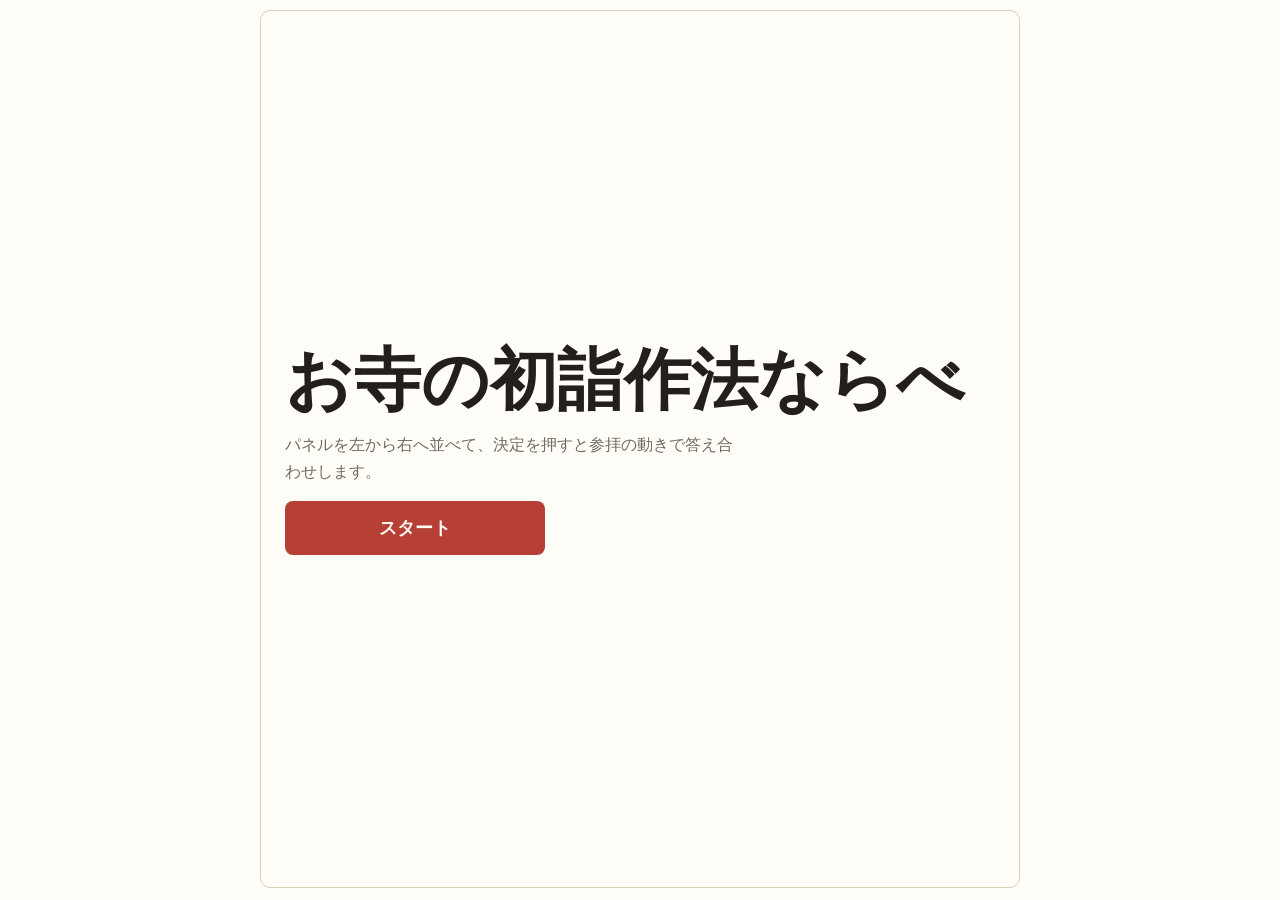
==== index.html @ 1ef3daf2 "Refine panel selection UI" ====
<!doctype html>
<html lang="ja">
  <head>
    <meta charset="utf-8">
    <meta name="viewport" content="width=device-width, initial-scale=1">
    <title>お寺の初詣作法ならべ</title>
    <link rel="stylesheet" href="styles.css">
  </head>
  <body>
    <main class="app" aria-live="polite">
      <section class="title-menu" id="titleMenu">
        <h1>お寺の初詣作法ならべ</h1>
        <p>パネルを左から右へ並べて、決定を押すと参拝の動きで答え合わせします。</p>
        <button class="start-button" id="startButton" type="button">スタート</button>
      </section>

      <section class="game-screen" id="gameScreen" hidden>
      <header class="topbar">
        <div>
          <h1>お寺の初詣</h1>
        </div>
        <button class="icon-button" id="resetButton" type="button" aria-label="リセット">
          <span aria-hidden="true">↺</span>
        </button>
      </header>

      <section class="temple-scene" aria-label="お寺の参拝シーン">
        <div class="temple-sign">お寺の本堂</div>
        <div class="person" id="person" aria-label="横を向いた人" role="img">
          <span class="head"></span>
          <span class="body"></span>
          <span class="arm"></span>
          <span class="leg leg-back"></span>
          <span class="leg leg-front"></span>
        </div>
        <div class="coin" id="coin" aria-hidden="true"></div>
        <div class="temple-gate" aria-hidden="true">
          <span></span>
        </div>
        <div class="offering-box" aria-label="お寺のお賽銭箱" role="img">
          <span class="roof"></span>
          <span class="slats"></span>
          <span class="label">奉納</span>
        </div>
      </section>

      <section class="slots" id="slots" aria-label="作法を入れる枠"></section>

      <section class="tray" aria-label="作法パネル">
        <div class="tray-title">パネル</div>
        <div class="panel-grid" id="panelGrid"></div>
      </section>

      <button class="decide-button" id="decideButton" type="button" disabled>決定</button>

      <section class="result" id="result" hidden>
        <h2 id="resultTitle">答え合わせ</h2>
        <p id="resultText"></p>
        <p class="answer-line">正解: お賽銭 → 鈴を鳴らす → 合掌 → 礼</p>
        <button id="playAgainButton" type="button">もう一度</button>
      </section>
      </section>
    </main>

    <script src="app.js"></script>
  </body>
</html>
---- styles.css ----
:root {
  color-scheme: light;
  --paper: #f7f4ec;
  --ink: #241f1b;
  --muted: #756a5d;
  --line: #d8cdbb;
  --red: #b64036;
  --wood: #9d6536;
  --wood-dark: #684225;
  --green: #2f6f58;
  --gold: #d39a2a;
  --white: #fffdf8;
}

* {
  box-sizing: border-box;
}

body {
  margin: 0;
  min-height: 100svh;
  font-family: system-ui, -apple-system, BlinkMacSystemFont, "Segoe UI", sans-serif;
  background: var(--white);
  color: var(--ink);
  touch-action: manipulation;
}

button {
  font: inherit;
}

.app {
  width: min(100%, 780px);
  height: 100svh;
  margin: 0 auto;
  padding: 10px 10px 12px;
  overflow: hidden;
}

.game-screen {
  display: grid;
  grid-template-rows: auto 118px auto auto auto auto;
  gap: 8px;
  height: 100%;
}

.game-screen[hidden],
.title-menu[hidden] {
  display: none;
}

.title-menu {
  min-height: calc(100svh - 22px);
  display: grid;
  align-content: center;
  gap: 16px;
  padding: 24px;
  border: 1px solid var(--line);
  border-radius: 10px;
  background: var(--white);
}

.title-menu h1 {
  max-width: 12em;
  font-size: clamp(2rem, 12vw, 4.2rem);
}

.title-menu p:not(.eyebrow) {
  max-width: 28rem;
  margin: 0;
  color: var(--muted);
  line-height: 1.65;
}

.start-button,
.decide-button {
  min-height: 44px;
  border: 0;
  border-radius: 8px;
  background: var(--red);
  color: var(--white);
  font-weight: 900;
}

.start-button {
  width: min(100%, 260px);
  min-height: 54px;
  font-size: 1.1rem;
}

.decide-button:disabled {
  background: #c8bdad;
  color: rgba(36, 31, 27, 0.62);
}

.topbar {
  display: flex;
  align-items: center;
  justify-content: space-between;
  gap: 12px;
}

h1,
h2,
p {
  overflow-wrap: anywhere;
}

h1 {
  margin: 2px 0 0;
  font-size: clamp(1.45rem, 7vw, 2.45rem);
  line-height: 1.06;
  letter-spacing: 0;
}

.icon-button {
  width: 40px;
  height: 40px;
  border: 1px solid var(--line);
  border-radius: 8px;
  background: var(--white);
  color: var(--ink);
  font-size: 1.3rem;
  font-weight: 800;
}

.temple-scene {
  height: 118px;
  position: relative;
  overflow: hidden;
  border: 1px solid var(--line);
  border-radius: 8px;
  background:
    linear-gradient(180deg, #dfeff1 0 52%, #e8dcc8 52% 100%);
}

.temple-scene::before {
  content: "";
  position: absolute;
  left: 12px;
  right: 12px;
  bottom: 24px;
  height: 10px;
  border-radius: 999px;
  background: rgba(104, 66, 37, 0.22);
}

.temple-sign {
  position: absolute;
  left: 50%;
  top: 8px;
  transform: translateX(-50%);
  padding: 3px 10px;
  border: 2px solid var(--wood-dark);
  border-radius: 999px;
  background: #fff6da;
  color: var(--wood-dark);
  font-size: 0.78rem;
  font-weight: 900;
  z-index: 2;
}

.temple-gate {
  position: absolute;
  left: 50%;
  bottom: 42px;
  width: 148px;
  height: 50px;
  transform: translateX(-50%);
  border-top: 10px solid var(--wood-dark);
}

.temple-gate::before,
.temple-gate::after {
  content: "";
  position: absolute;
  top: 0;
  width: 12px;
  height: 50px;
  background: var(--wood);
}

.temple-gate::before {
  left: 20px;
}

.temple-gate::after {
  right: 20px;
}

.temple-gate span {
  position: absolute;
  left: 44px;
  right: 44px;
  top: 10px;
  height: 24px;
  border-radius: 4px 4px 0 0;
  background: rgba(104, 66, 37, 0.26);
}

.person {
  position: absolute;
  left: 18px;
  bottom: 18px;
  width: 105px;
  height: 112px;
}

.person.act-coin {
  animation: leanForward 700ms ease;
}

.person.act-bell .arm {
  animation: ringBell 700ms ease;
}

.person.act-gassho .arm {
  width: 30px;
  left: 68px;
  transform-origin: left center;
  animation: gasshoHands 760ms ease;
}

.person.act-bow {
  animation: bowBody 760ms ease;
  transform-origin: 70px 90px;
}

.person.act-clap .arm {
  animation: clapHands 720ms ease;
}

@keyframes leanForward {
  50% {
    transform: translateX(12px) rotate(4deg);
  }
}

@keyframes ringBell {
  0%,
  100% {
    transform: rotate(4deg);
  }
  25% {
    transform: rotate(-24deg) translateX(10px);
  }
  60% {
    transform: rotate(18deg) translateX(8px);
  }
}

@keyframes gasshoHands {
  0%,
  100% {
    transform: rotate(4deg);
  }
  50% {
    transform: rotate(-58deg) translate(10px, -6px);
  }
}

@keyframes bowBody {
  50% {
    transform: rotate(18deg) translate(8px, 4px);
  }
}

@keyframes clapHands {
  0%,
  100% {
    transform: rotate(4deg);
  }
  35% {
    transform: rotate(-34deg) translate(7px, -4px);
  }
  65% {
    transform: rotate(12deg) translate(2px, 2px);
  }
}

.person span {
  position: absolute;
  display: block;
}

.head {
  width: 32px;
  height: 32px;
  left: 48px;
  top: 6px;
  border-radius: 50%;
  background: #f0c8a8;
  box-shadow: inset -8px 0 0 rgba(96, 52, 36, 0.2);
}

.head::after {
  content: "";
  position: absolute;
  right: 2px;
  top: 13px;
  width: 5px;
  height: 5px;
  border-radius: 50%;
  background: var(--ink);
}

.body {
  width: 38px;
  height: 54px;
  left: 38px;
  top: 40px;
  border-radius: 18px 18px 10px 10px;
  background: var(--green);
}

.arm {
  width: 46px;
  height: 11px;
  left: 62px;
  top: 58px;
  border-radius: 999px;
  background: #f0c8a8;
  transform: rotate(4deg);
}

.leg {
  width: 12px;
  height: 36px;
  top: 88px;
  border-radius: 999px;
  background: #2f3640;
}

.leg-back {
  left: 42px;
  transform: rotate(9deg);
}

.leg-front {
  left: 64px;
  transform: rotate(-8deg);
}

.offering-box {
  position: absolute;
  right: 14px;
  bottom: 20px;
  width: 132px;
  height: 72px;
}

.roof {
  position: absolute;
  inset: 0 6px auto;
  height: 18px;
  border-radius: 6px 6px 0 0;
  background: var(--wood-dark);
}

.slats {
  position: absolute;
  left: 0;
  right: 0;
  bottom: 0;
  height: 56px;
  border: 4px solid var(--wood-dark);
  border-radius: 8px;
  background:
    repeating-linear-gradient(90deg, var(--wood) 0 16px, #bd7e46 16px 24px);
}

.label {
  position: absolute;
  left: 50%;
  bottom: 11px;
  transform: translateX(-50%);
  padding: 4px 10px;
  border: 2px solid var(--wood-dark);
  border-radius: 6px;
  background: #fff6da;
  font-weight: 900;
}

.coin {
  position: absolute;
  left: 112px;
  bottom: 72px;
  width: 16px;
  height: 16px;
  border-radius: 50%;
  opacity: 0;
  background: var(--gold);
  box-shadow: inset 0 0 0 3px #f8d56d;
}

.coin.animate {
  animation: toss 700ms ease-out;
}

@keyframes toss {
  0% {
    opacity: 1;
    transform: translate(0, 0);
  }
  70% {
    opacity: 1;
    transform: translate(170px, -34px);
  }
  100% {
    opacity: 0;
    transform: translate(206px, 8px);
  }
}

.slots {
  display: grid;
  grid-template-columns: repeat(4, minmax(0, 1fr));
  gap: 6px;
}

.slot,
.action-panel,
#playAgainButton {
  border-radius: 8px;
  font-weight: 800;
}

.slot {
  min-height: 58px;
  display: grid;
  grid-template-rows: 22px 1fr;
  align-items: center;
  gap: 2px;
  padding: 6px;
  border: 2px dashed #c9b89d;
  background: rgba(255, 253, 248, 0.74);
  color: var(--muted);
  text-align: center;
}

.slot-number {
  display: grid;
  place-items: center;
  width: 22px;
  height: 22px;
  margin: 0 auto;
  border-radius: 50%;
  background: #eee4d2;
  color: var(--wood-dark);
}

.slot-text {
  font-size: 0.78rem;
  line-height: 1.15;
}

.slot.filled {
  border-style: solid;
  border-color: rgba(47, 111, 88, 0.58);
  background: rgba(47, 111, 88, 0.12);
  color: var(--ink);
}

.slot.right {
  border-color: rgba(47, 111, 88, 0.82);
  background: rgba(47, 111, 88, 0.18);
}

.slot.wrong {
  border-color: rgba(182, 64, 54, 0.72);
  background: rgba(182, 64, 54, 0.12);
}

.slot.shake {
  animation: shake 360ms ease;
}

@keyframes shake {
  0%,
  100% {
    transform: translateX(0);
  }
  25% {
    transform: translateX(-6px);
  }
  75% {
    transform: translateX(6px);
  }
}

.tray {
  display: grid;
  gap: 5px;
}

.tray-title {
  color: var(--muted);
  font-size: 0.76rem;
  font-weight: 900;
}

.panel-grid {
  display: grid;
  grid-template-columns: repeat(5, minmax(0, 1fr));
  gap: 6px;
}

.action-panel {
  min-height: 62px;
  padding: 7px 5px;
  border: 1px solid var(--line);
  background: var(--white);
  color: var(--ink);
  text-align: center;
  box-shadow: 0 4px 0 rgba(104, 66, 37, 0.12);
  touch-action: manipulation;
  transition: box-shadow 120ms ease, background-color 120ms ease, border-color 120ms ease;
}

.action-panel span {
  display: block;
  font-size: 0.86rem;
  line-height: 1.15;
}

.action-panel small {
  display: block;
  margin-top: 4px;
  color: var(--muted);
  font-size: 0.62rem;
  font-weight: 700;
  line-height: 1.35;
}

.action-panel.selected {
  border-color: #2f6fca;
  background: #eef5ff;
  transform: translateY(-5px);
  box-shadow: 0 12px 18px rgba(47, 111, 202, 0.22), 0 0 0 3px rgba(47, 111, 202, 0.16);
}

.action-panel:disabled {
  opacity: 0.38;
  box-shadow: none;
}

.result {
  display: grid;
  gap: 5px;
  padding: 10px;
  border: 1px solid rgba(47, 111, 88, 0.38);
  border-radius: 8px;
  background: rgba(255, 253, 248, 0.92);
}

.result[hidden] {
  display: none;
}

.result h2,
.result p {
  margin: 0;
}

.result h2 {
  font-size: 1.08rem;
}

.result p {
  color: var(--muted);
  font-size: 0.82rem;
  line-height: 1.35;
}

#playAgainButton {
  min-height: 38px;
  border: 0;
  background: var(--ink);
  color: var(--white);
}

.slot:focus-visible,
.action-panel:focus-visible,
.icon-button:focus-visible,
#playAgainButton:focus-visible,
.start-button:focus-visible,
.decide-button:focus-visible {
  outline: 3px solid rgba(47, 111, 88, 0.34);
  outline-offset: 2px;
}

@media (max-width: 520px) {
  .app {
    padding: 9px 8px 10px;
  }

  .game-screen {
    gap: 7px;
  }

  .temple-scene {
    height: 112px;
  }

  .person {
    left: 2px;
    transform: scale(0.72);
    transform-origin: left bottom;
  }

  .offering-box {
    right: 5px;
    transform: scale(0.84);
    transform-origin: right bottom;
  }

  .slots {
    grid-template-columns: repeat(4, minmax(0, 1fr));
  }

  .panel-grid {
    grid-template-columns: repeat(5, minmax(0, 1fr));
  }

  .action-panel {
    min-height: 58px;
  }

  .action-panel small {
    display: none;
  }
}

@media (max-height: 640px) {
  .app {
    padding-top: 7px;
  }

  .game-screen {
    grid-template-rows: auto 92px auto auto auto auto;
    gap: 6px;
  }

  .temple-scene {
    height: 92px;
  }

  .temple-sign,
  .action-panel small,
  .tray-title {
    display: none;
  }

  .person {
    transform: scale(0.62);
    transform-origin: left bottom;
  }

  .offering-box {
    transform: scale(0.7);
    transform-origin: right bottom;
  }

  .slot {
    min-height: 44px;
  }

  .action-panel {
    min-height: 46px;
  }

  .decide-button {
    min-height: 38px;
  }
}
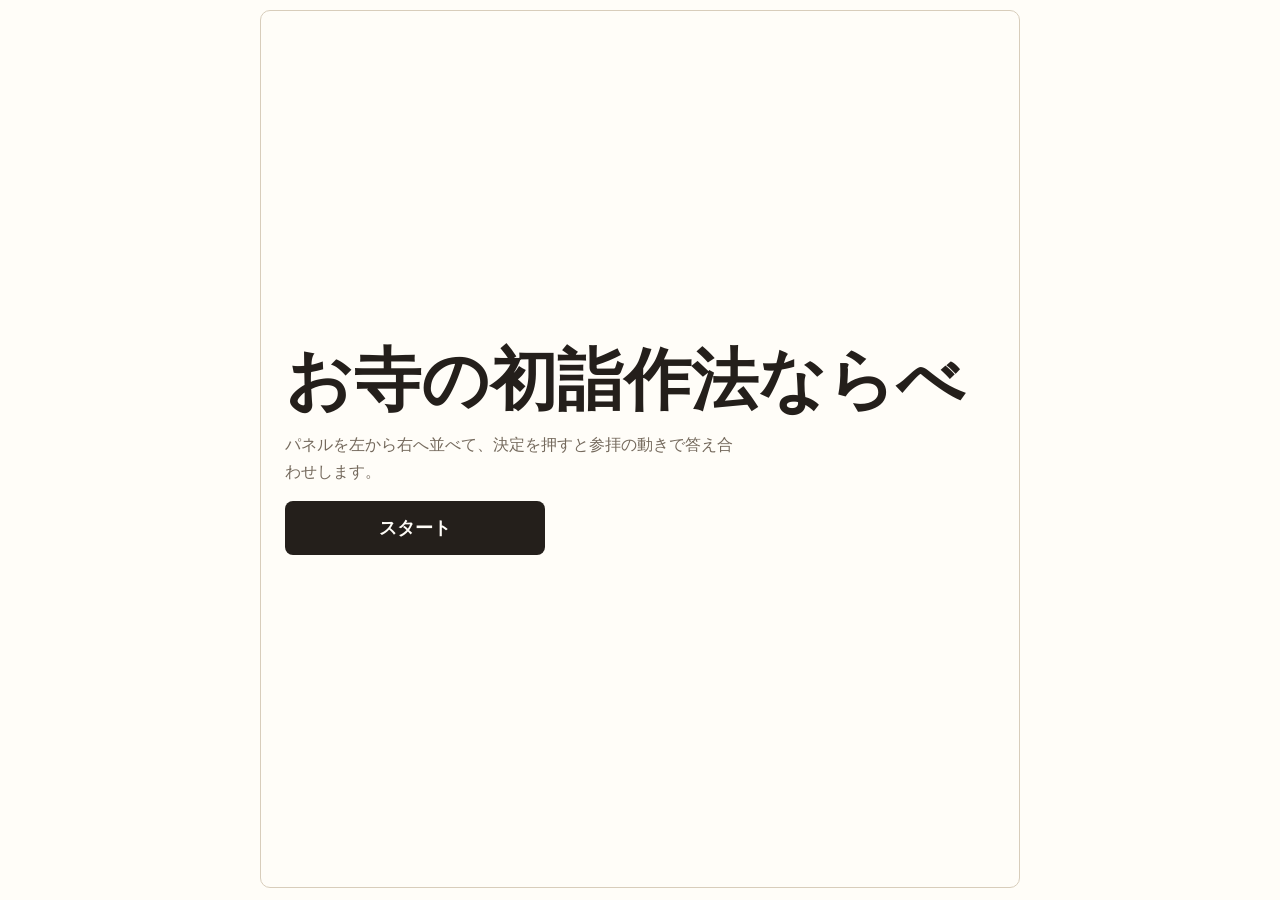
==== commit 495147f7: "Allow clearing placed panels" ====
--- a/index.html
+++ b/index.html
@@ -4,7 +4,10 @@
     <meta charset="utf-8">
     <meta name="viewport" content="width=device-width, initial-scale=1">
     <title>お寺の初詣作法ならべ</title>
-    <link rel="stylesheet" href="styles.css">
+    <meta http-equiv="Cache-Control" content="no-cache, no-store, must-revalidate">
+    <meta http-equiv="Pragma" content="no-cache">
+    <meta http-equiv="Expires" content="0">
+    <link rel="stylesheet" href="styles.css?v=20260523-02">
   </head>
   <body>
     <main class="app" aria-live="polite">
@@ -62,6 +65,6 @@
       </section>
     </main>
 
-    <script src="app.js"></script>
+    <script src="app.js?v=20260523-02"></script>
   </body>
 </html>
--- a/styles.css
+++ b/styles.css
@@ -77,7 +77,7 @@
   min-height: 44px;
   border: 0;
   border-radius: 8px;
-  background: var(--red);
+  background: var(--ink);
   color: var(--white);
   font-weight: 900;
 }
@@ -89,8 +89,16 @@
 }
 
 .decide-button:disabled {
-  background: #c8bdad;
+  background: #c8c8c8;
   color: rgba(36, 31, 27, 0.62);
+}
+
+.decide-button {
+  justify-self: center;
+  width: min(100%, 360px);
+  min-height: 40px;
+  padding: 0 24px;
+  font-size: 0.95rem;
 }
 
 .topbar {
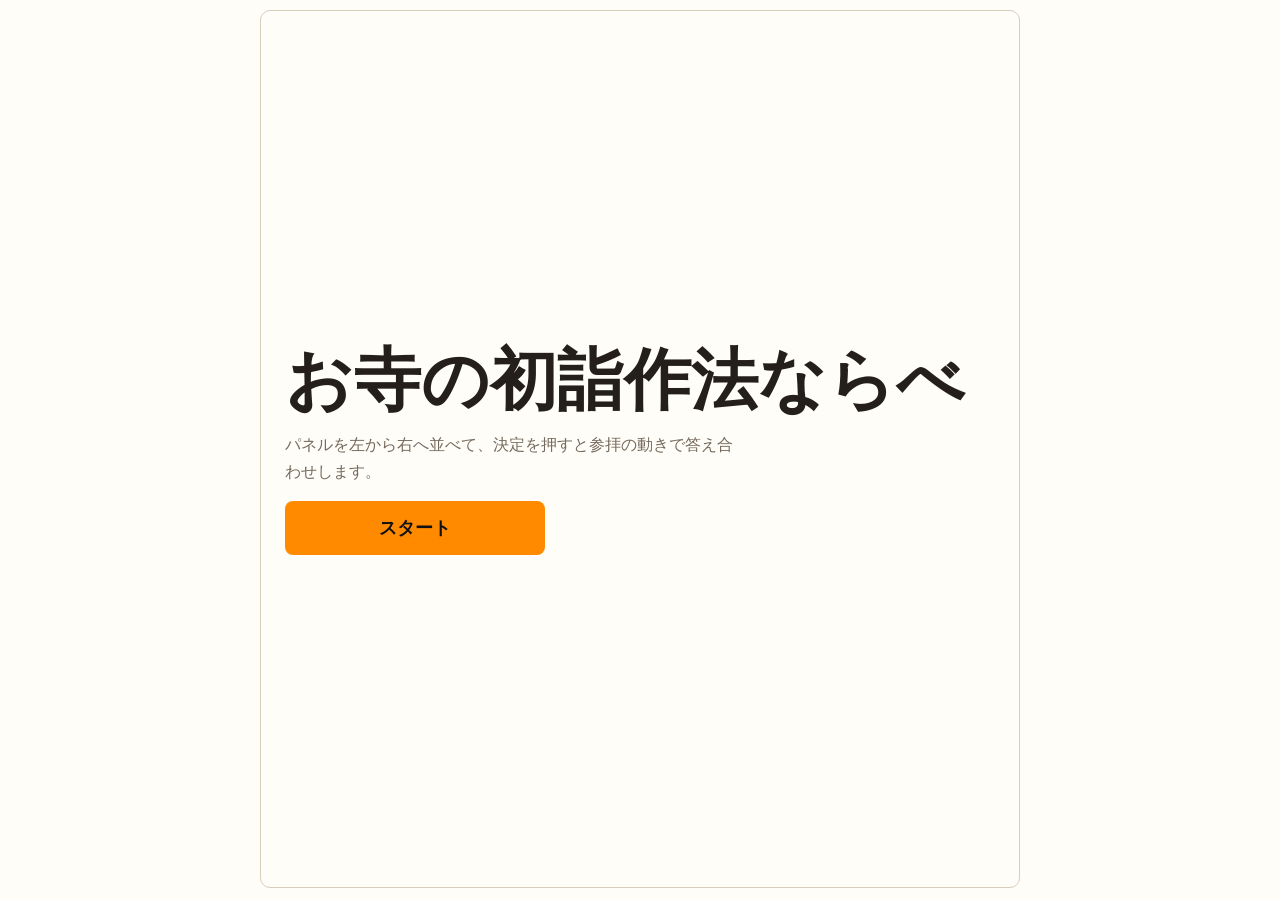
==== commit ca64f5cc: "Use bold solid game colors" ====
--- a/index.html
+++ b/index.html
@@ -7,7 +7,7 @@
     <meta http-equiv="Cache-Control" content="no-cache, no-store, must-revalidate">
     <meta http-equiv="Pragma" content="no-cache">
     <meta http-equiv="Expires" content="0">
-    <link rel="stylesheet" href="styles.css?v=20260523-02">
+    <link rel="stylesheet" href="styles.css?v=20260523-05">
   </head>
   <body>
     <main class="app" aria-live="polite">
@@ -50,7 +50,6 @@
       <section class="slots" id="slots" aria-label="作法を入れる枠"></section>
 
       <section class="tray" aria-label="作法パネル">
-        <div class="tray-title">パネル</div>
         <div class="panel-grid" id="panelGrid"></div>
       </section>
 
@@ -65,6 +64,6 @@
       </section>
     </main>
 
-    <script src="app.js?v=20260523-02"></script>
+    <script src="app.js?v=20260523-05"></script>
   </body>
 </html>
--- a/styles.css
+++ b/styles.css
@@ -5,6 +5,11 @@
   --muted: #756a5d;
   --line: #d8cdbb;
   --red: #b64036;
+  --blue: #006dff;
+  --yellow: #ffd22e;
+  --bright-green: #11b85a;
+  --bright-red: #ff4b4b;
+  --orange: #ff8a00;
   --wood: #9d6536;
   --wood-dark: #684225;
   --green: #2f6f58;
@@ -85,6 +90,8 @@
 .start-button {
   width: min(100%, 260px);
   min-height: 54px;
+  background: var(--orange);
+  color: #111111;
   font-size: 1.1rem;
 }
 
@@ -440,9 +447,9 @@
   align-items: center;
   gap: 2px;
   padding: 6px;
-  border: 2px dashed #c9b89d;
-  background: rgba(255, 253, 248, 0.74);
-  color: var(--muted);
+  border: 2px dashed #111111;
+  background: #ffffff;
+  color: #111111;
   text-align: center;
 }
 
@@ -453,8 +460,8 @@
   height: 22px;
   margin: 0 auto;
   border-radius: 50%;
-  background: #eee4d2;
-  color: var(--wood-dark);
+  background: #111111;
+  color: var(--white);
 }
 
 .slot-text {
@@ -464,19 +471,21 @@
 
 .slot.filled {
   border-style: solid;
-  border-color: rgba(47, 111, 88, 0.58);
-  background: rgba(47, 111, 88, 0.12);
-  color: var(--ink);
+  border-color: #111111;
+  background: var(--yellow);
+  color: #111111;
 }
 
 .slot.right {
-  border-color: rgba(47, 111, 88, 0.82);
-  background: rgba(47, 111, 88, 0.18);
+  border-color: #111111;
+  background: var(--bright-green);
+  color: #ffffff;
 }
 
 .slot.wrong {
-  border-color: rgba(182, 64, 54, 0.72);
-  background: rgba(182, 64, 54, 0.12);
+  border-color: #111111;
+  background: var(--bright-red);
+  color: #ffffff;
 }
 
 .slot.shake {
@@ -499,12 +508,7 @@
 .tray {
   display: grid;
   gap: 5px;
-}
-
-.tray-title {
-  color: var(--muted);
-  font-size: 0.76rem;
-  font-weight: 900;
+  margin-top: 14px;
 }
 
 .panel-grid {
@@ -516,11 +520,11 @@
 .action-panel {
   min-height: 62px;
   padding: 7px 5px;
-  border: 1px solid var(--line);
-  background: var(--white);
-  color: var(--ink);
+  border: 2px solid #111111;
+  background: #ffffff;
+  color: #111111;
   text-align: center;
-  box-shadow: 0 4px 0 rgba(104, 66, 37, 0.12);
+  box-shadow: 0 4px 0 #111111;
   touch-action: manipulation;
   transition: box-shadow 120ms ease, background-color 120ms ease, border-color 120ms ease;
 }
@@ -534,17 +538,22 @@
 .action-panel small {
   display: block;
   margin-top: 4px;
-  color: var(--muted);
+  color: #4a4a4a;
   font-size: 0.62rem;
   font-weight: 700;
   line-height: 1.35;
 }
 
 .action-panel.selected {
-  border-color: #2f6fca;
-  background: #eef5ff;
+  border-color: #111111;
+  background: var(--blue);
+  color: #ffffff;
   transform: translateY(-5px);
-  box-shadow: 0 12px 18px rgba(47, 111, 202, 0.22), 0 0 0 3px rgba(47, 111, 202, 0.16);
+  box-shadow: 0 9px 0 #111111;
+}
+
+.action-panel.selected small {
+  color: #ffffff;
 }
 
 .action-panel:disabled {
@@ -556,9 +565,9 @@
   display: grid;
   gap: 5px;
   padding: 10px;
-  border: 1px solid rgba(47, 111, 88, 0.38);
+  border: 2px solid #111111;
   border-radius: 8px;
-  background: rgba(255, 253, 248, 0.92);
+  background: var(--yellow);
 }
 
 .result[hidden] {
@@ -582,8 +591,8 @@
 
 #playAgainButton {
   min-height: 38px;
-  border: 0;
-  background: var(--ink);
+  border: 2px solid #111111;
+  background: var(--blue);
   color: var(--white);
 }
 
@@ -593,7 +602,7 @@
 #playAgainButton:focus-visible,
 .start-button:focus-visible,
 .decide-button:focus-visible {
-  outline: 3px solid rgba(47, 111, 88, 0.34);
+  outline: 3px solid var(--orange);
   outline-offset: 2px;
 }
 
@@ -654,8 +663,7 @@
   }
 
   .temple-sign,
-  .action-panel small,
-  .tray-title {
+  .action-panel small {
     display: none;
   }
 
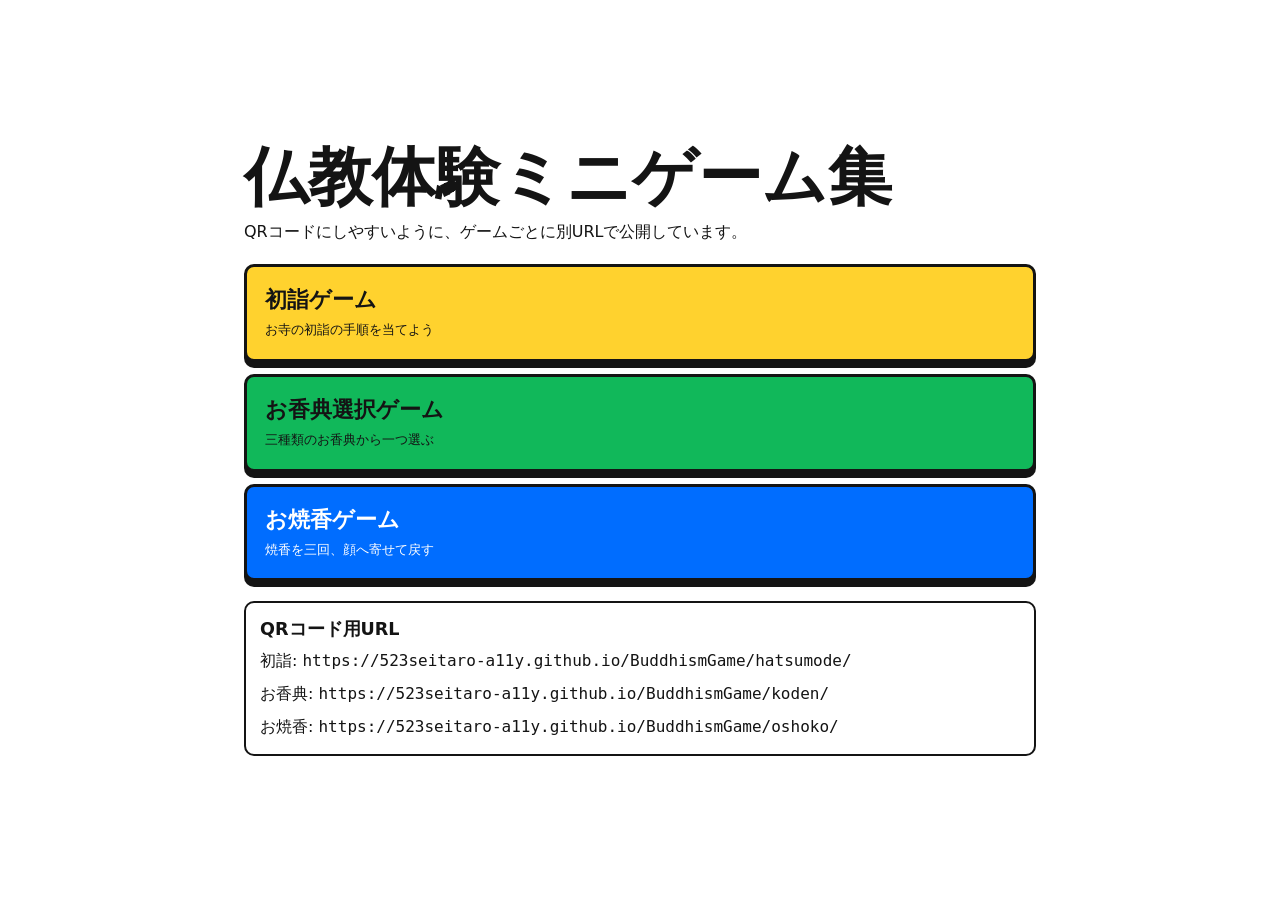
==== commit 81a65e44: "Add multi game pages" ====
--- a/index.html
+++ b/index.html
@@ -3,67 +3,37 @@
   <head>
     <meta charset="utf-8">
     <meta name="viewport" content="width=device-width, initial-scale=1">
-    <title>お寺の初詣作法ならべ</title>
-    <meta http-equiv="Cache-Control" content="no-cache, no-store, must-revalidate">
-    <meta http-equiv="Pragma" content="no-cache">
-    <meta http-equiv="Expires" content="0">
-    <link rel="stylesheet" href="styles.css?v=20260523-05">
+    <title>仏教体験ミニゲーム集</title>
+    <link rel="stylesheet" href="styles.css?v=20260523-games01">
   </head>
   <body>
-    <main class="app" aria-live="polite">
-      <section class="title-menu" id="titleMenu">
-        <h1>お寺の初詣作法ならべ</h1>
-        <p>パネルを左から右へ並べて、決定を押すと参拝の動きで答え合わせします。</p>
-        <button class="start-button" id="startButton" type="button">スタート</button>
+    <main class="home">
+      <header class="home-header">
+        <h1>仏教体験ミニゲーム集</h1>
+        <p>QRコードにしやすいように、ゲームごとに別URLで公開しています。</p>
+      </header>
+
+      <section class="game-list" aria-label="ゲーム一覧">
+        <a class="game-card hatsumode-card" href="hatsumode/">
+          <span>初詣ゲーム</span>
+          <small>お寺の初詣の手順を当てよう</small>
+        </a>
+        <a class="game-card koden-card" href="koden/">
+          <span>お香典選択ゲーム</span>
+          <small>三種類のお香典から一つ選ぶ</small>
+        </a>
+        <a class="game-card oshoko-card" href="oshoko/">
+          <span>お焼香ゲーム</span>
+          <small>焼香を三回、顔へ寄せて戻す</small>
+        </a>
       </section>
 
-      <section class="game-screen" id="gameScreen" hidden>
-      <header class="topbar">
-        <div>
-          <h1>お寺の初詣</h1>
-        </div>
-        <button class="icon-button" id="resetButton" type="button" aria-label="リセット">
-          <span aria-hidden="true">↺</span>
-        </button>
-      </header>
-
-      <section class="temple-scene" aria-label="お寺の参拝シーン">
-        <div class="temple-sign">お寺の本堂</div>
-        <div class="person" id="person" aria-label="横を向いた人" role="img">
-          <span class="head"></span>
-          <span class="body"></span>
-          <span class="arm"></span>
-          <span class="leg leg-back"></span>
-          <span class="leg leg-front"></span>
-        </div>
-        <div class="coin" id="coin" aria-hidden="true"></div>
-        <div class="temple-gate" aria-hidden="true">
-          <span></span>
-        </div>
-        <div class="offering-box" aria-label="お寺のお賽銭箱" role="img">
-          <span class="roof"></span>
-          <span class="slats"></span>
-          <span class="label">奉納</span>
-        </div>
-      </section>
-
-      <section class="slots" id="slots" aria-label="作法を入れる枠"></section>
-
-      <section class="tray" aria-label="作法パネル">
-        <div class="panel-grid" id="panelGrid"></div>
-      </section>
-
-      <button class="decide-button" id="decideButton" type="button" disabled>決定</button>
-
-      <section class="result" id="result" hidden>
-        <h2 id="resultTitle">答え合わせ</h2>
-        <p id="resultText"></p>
-        <p class="answer-line">正解: お賽銭 → 鈴を鳴らす → 合掌 → 礼</p>
-        <button id="playAgainButton" type="button">もう一度</button>
-      </section>
+      <section class="url-list" aria-label="公開URL">
+        <h2>QRコード用URL</h2>
+        <p>初詣: <code>https://523seitaro-a11y.github.io/BuddhismGame/hatsumode/</code></p>
+        <p>お香典: <code>https://523seitaro-a11y.github.io/BuddhismGame/koden/</code></p>
+        <p>お焼香: <code>https://523seitaro-a11y.github.io/BuddhismGame/oshoko/</code></p>
       </section>
     </main>
-
-    <script src="app.js?v=20260523-05"></script>
   </body>
 </html>
--- a/styles.css
+++ b/styles.css
@@ -1,20 +1,11 @@
 :root {
   color-scheme: light;
-  --paper: #f7f4ec;
-  --ink: #241f1b;
-  --muted: #756a5d;
-  --line: #d8cdbb;
-  --red: #b64036;
+  --ink: #141414;
   --blue: #006dff;
   --yellow: #ffd22e;
-  --bright-green: #11b85a;
-  --bright-red: #ff4b4b;
-  --orange: #ff8a00;
-  --wood: #9d6536;
-  --wood-dark: #684225;
-  --green: #2f6f58;
-  --gold: #d39a2a;
-  --white: #fffdf8;
+  --green: #11b85a;
+  --red: #ff4b4b;
+  --white: #ffffff;
 }
 
 * {
@@ -24,668 +15,91 @@
 body {
   margin: 0;
   min-height: 100svh;
-  font-family: system-ui, -apple-system, BlinkMacSystemFont, "Segoe UI", sans-serif;
   background: var(--white);
   color: var(--ink);
-  touch-action: manipulation;
+  font-family: system-ui, -apple-system, BlinkMacSystemFont, "Segoe UI", sans-serif;
 }
 
-button {
-  font: inherit;
+.home {
+  width: min(100%, 820px);
+  min-height: 100svh;
+  margin: 0 auto;
+  padding: 22px 14px;
+  display: grid;
+  align-content: center;
+  gap: 20px;
 }
 
-.app {
-  width: min(100%, 780px);
-  height: 100svh;
-  margin: 0 auto;
-  padding: 10px 10px 12px;
-  overflow: hidden;
-}
-
-.game-screen {
+.home-header {
   display: grid;
-  grid-template-rows: auto 118px auto auto auto auto;
   gap: 8px;
-  height: 100%;
-}
-
-.game-screen[hidden],
-.title-menu[hidden] {
-  display: none;
-}
-
-.title-menu {
-  min-height: calc(100svh - 22px);
-  display: grid;
-  align-content: center;
-  gap: 16px;
-  padding: 24px;
-  border: 1px solid var(--line);
-  border-radius: 10px;
-  background: var(--white);
-}
-
-.title-menu h1 {
-  max-width: 12em;
-  font-size: clamp(2rem, 12vw, 4.2rem);
-}
-
-.title-menu p:not(.eyebrow) {
-  max-width: 28rem;
-  margin: 0;
-  color: var(--muted);
-  line-height: 1.65;
-}
-
-.start-button,
-.decide-button {
-  min-height: 44px;
-  border: 0;
-  border-radius: 8px;
-  background: var(--ink);
-  color: var(--white);
-  font-weight: 900;
-}
-
-.start-button {
-  width: min(100%, 260px);
-  min-height: 54px;
-  background: var(--orange);
-  color: #111111;
-  font-size: 1.1rem;
-}
-
-.decide-button:disabled {
-  background: #c8c8c8;
-  color: rgba(36, 31, 27, 0.62);
-}
-
-.decide-button {
-  justify-self: center;
-  width: min(100%, 360px);
-  min-height: 40px;
-  padding: 0 24px;
-  font-size: 0.95rem;
-}
-
-.topbar {
-  display: flex;
-  align-items: center;
-  justify-content: space-between;
-  gap: 12px;
 }
 
 h1,
 h2,
 p {
-  overflow-wrap: anywhere;
+  margin: 0;
 }
 
 h1 {
-  margin: 2px 0 0;
-  font-size: clamp(1.45rem, 7vw, 2.45rem);
-  line-height: 1.06;
-  letter-spacing: 0;
+  font-size: clamp(2rem, 10vw, 4rem);
+  line-height: 1.05;
 }
 
-.icon-button {
-  width: 40px;
-  height: 40px;
-  border: 1px solid var(--line);
-  border-radius: 8px;
-  background: var(--white);
-  color: var(--ink);
-  font-size: 1.3rem;
-  font-weight: 800;
+.home-header p,
+.game-card small,
+.url-list p {
+  line-height: 1.55;
 }
 
-.temple-scene {
-  height: 118px;
-  position: relative;
-  overflow: hidden;
-  border: 1px solid var(--line);
-  border-radius: 8px;
-  background:
-    linear-gradient(180deg, #dfeff1 0 52%, #e8dcc8 52% 100%);
+.game-list {
+  display: grid;
+  gap: 12px;
 }
 
-.temple-scene::before {
-  content: "";
-  position: absolute;
-  left: 12px;
-  right: 12px;
-  bottom: 24px;
-  height: 10px;
-  border-radius: 999px;
-  background: rgba(104, 66, 37, 0.22);
+.game-card {
+  display: grid;
+  gap: 6px;
+  min-height: 96px;
+  padding: 18px;
+  border: 3px solid var(--ink);
+  border-radius: 10px;
+  color: var(--ink);
+  text-decoration: none;
+  box-shadow: 0 6px 0 var(--ink);
 }
 
-.temple-sign {
-  position: absolute;
-  left: 50%;
-  top: 8px;
-  transform: translateX(-50%);
-  padding: 3px 10px;
-  border: 2px solid var(--wood-dark);
-  border-radius: 999px;
-  background: #fff6da;
-  color: var(--wood-dark);
-  font-size: 0.78rem;
+.game-card span {
+  font-size: 1.35rem;
   font-weight: 900;
-  z-index: 2;
 }
 
-.temple-gate {
-  position: absolute;
-  left: 50%;
-  bottom: 42px;
-  width: 148px;
-  height: 50px;
-  transform: translateX(-50%);
-  border-top: 10px solid var(--wood-dark);
+.hatsumode-card {
+  background: var(--yellow);
 }
 
-.temple-gate::before,
-.temple-gate::after {
-  content: "";
-  position: absolute;
-  top: 0;
-  width: 12px;
-  height: 50px;
-  background: var(--wood);
-}
-
-.temple-gate::before {
-  left: 20px;
-}
-
-.temple-gate::after {
-  right: 20px;
-}
-
-.temple-gate span {
-  position: absolute;
-  left: 44px;
-  right: 44px;
-  top: 10px;
-  height: 24px;
-  border-radius: 4px 4px 0 0;
-  background: rgba(104, 66, 37, 0.26);
-}
-
-.person {
-  position: absolute;
-  left: 18px;
-  bottom: 18px;
-  width: 105px;
-  height: 112px;
-}
-
-.person.act-coin {
-  animation: leanForward 700ms ease;
-}
-
-.person.act-bell .arm {
-  animation: ringBell 700ms ease;
-}
-
-.person.act-gassho .arm {
-  width: 30px;
-  left: 68px;
-  transform-origin: left center;
-  animation: gasshoHands 760ms ease;
-}
-
-.person.act-bow {
-  animation: bowBody 760ms ease;
-  transform-origin: 70px 90px;
-}
-
-.person.act-clap .arm {
-  animation: clapHands 720ms ease;
-}
-
-@keyframes leanForward {
-  50% {
-    transform: translateX(12px) rotate(4deg);
-  }
-}
-
-@keyframes ringBell {
-  0%,
-  100% {
-    transform: rotate(4deg);
-  }
-  25% {
-    transform: rotate(-24deg) translateX(10px);
-  }
-  60% {
-    transform: rotate(18deg) translateX(8px);
-  }
-}
-
-@keyframes gasshoHands {
-  0%,
-  100% {
-    transform: rotate(4deg);
-  }
-  50% {
-    transform: rotate(-58deg) translate(10px, -6px);
-  }
-}
-
-@keyframes bowBody {
-  50% {
-    transform: rotate(18deg) translate(8px, 4px);
-  }
-}
-
-@keyframes clapHands {
-  0%,
-  100% {
-    transform: rotate(4deg);
-  }
-  35% {
-    transform: rotate(-34deg) translate(7px, -4px);
-  }
-  65% {
-    transform: rotate(12deg) translate(2px, 2px);
-  }
-}
-
-.person span {
-  position: absolute;
-  display: block;
-}
-
-.head {
-  width: 32px;
-  height: 32px;
-  left: 48px;
-  top: 6px;
-  border-radius: 50%;
-  background: #f0c8a8;
-  box-shadow: inset -8px 0 0 rgba(96, 52, 36, 0.2);
-}
-
-.head::after {
-  content: "";
-  position: absolute;
-  right: 2px;
-  top: 13px;
-  width: 5px;
-  height: 5px;
-  border-radius: 50%;
-  background: var(--ink);
-}
-
-.body {
-  width: 38px;
-  height: 54px;
-  left: 38px;
-  top: 40px;
-  border-radius: 18px 18px 10px 10px;
+.koden-card {
   background: var(--green);
 }
 
-.arm {
-  width: 46px;
-  height: 11px;
-  left: 62px;
-  top: 58px;
-  border-radius: 999px;
-  background: #f0c8a8;
-  transform: rotate(4deg);
-}
-
-.leg {
-  width: 12px;
-  height: 36px;
-  top: 88px;
-  border-radius: 999px;
-  background: #2f3640;
-}
-
-.leg-back {
-  left: 42px;
-  transform: rotate(9deg);
-}
-
-.leg-front {
-  left: 64px;
-  transform: rotate(-8deg);
-}
-
-.offering-box {
-  position: absolute;
-  right: 14px;
-  bottom: 20px;
-  width: 132px;
-  height: 72px;
-}
-
-.roof {
-  position: absolute;
-  inset: 0 6px auto;
-  height: 18px;
-  border-radius: 6px 6px 0 0;
-  background: var(--wood-dark);
-}
-
-.slats {
-  position: absolute;
-  left: 0;
-  right: 0;
-  bottom: 0;
-  height: 56px;
-  border: 4px solid var(--wood-dark);
-  border-radius: 8px;
-  background:
-    repeating-linear-gradient(90deg, var(--wood) 0 16px, #bd7e46 16px 24px);
-}
-
-.label {
-  position: absolute;
-  left: 50%;
-  bottom: 11px;
-  transform: translateX(-50%);
-  padding: 4px 10px;
-  border: 2px solid var(--wood-dark);
-  border-radius: 6px;
-  background: #fff6da;
-  font-weight: 900;
-}
-
-.coin {
-  position: absolute;
-  left: 112px;
-  bottom: 72px;
-  width: 16px;
-  height: 16px;
-  border-radius: 50%;
-  opacity: 0;
-  background: var(--gold);
-  box-shadow: inset 0 0 0 3px #f8d56d;
-}
-
-.coin.animate {
-  animation: toss 700ms ease-out;
-}
-
-@keyframes toss {
-  0% {
-    opacity: 1;
-    transform: translate(0, 0);
-  }
-  70% {
-    opacity: 1;
-    transform: translate(170px, -34px);
-  }
-  100% {
-    opacity: 0;
-    transform: translate(206px, 8px);
-  }
-}
-
-.slots {
-  display: grid;
-  grid-template-columns: repeat(4, minmax(0, 1fr));
-  gap: 6px;
-}
-
-.slot,
-.action-panel,
-#playAgainButton {
-  border-radius: 8px;
-  font-weight: 800;
-}
-
-.slot {
-  min-height: 58px;
-  display: grid;
-  grid-template-rows: 22px 1fr;
-  align-items: center;
-  gap: 2px;
-  padding: 6px;
-  border: 2px dashed #111111;
-  background: #ffffff;
-  color: #111111;
-  text-align: center;
-}
-
-.slot-number {
-  display: grid;
-  place-items: center;
-  width: 22px;
-  height: 22px;
-  margin: 0 auto;
-  border-radius: 50%;
-  background: #111111;
-  color: var(--white);
-}
-
-.slot-text {
-  font-size: 0.78rem;
-  line-height: 1.15;
-}
-
-.slot.filled {
-  border-style: solid;
-  border-color: #111111;
-  background: var(--yellow);
-  color: #111111;
-}
-
-.slot.right {
-  border-color: #111111;
-  background: var(--bright-green);
-  color: #ffffff;
-}
-
-.slot.wrong {
-  border-color: #111111;
-  background: var(--bright-red);
-  color: #ffffff;
-}
-
-.slot.shake {
-  animation: shake 360ms ease;
-}
-
-@keyframes shake {
-  0%,
-  100% {
-    transform: translateX(0);
-  }
-  25% {
-    transform: translateX(-6px);
-  }
-  75% {
-    transform: translateX(6px);
-  }
-}
-
-.tray {
-  display: grid;
-  gap: 5px;
-  margin-top: 14px;
-}
-
-.panel-grid {
-  display: grid;
-  grid-template-columns: repeat(5, minmax(0, 1fr));
-  gap: 6px;
-}
-
-.action-panel {
-  min-height: 62px;
-  padding: 7px 5px;
-  border: 2px solid #111111;
-  background: #ffffff;
-  color: #111111;
-  text-align: center;
-  box-shadow: 0 4px 0 #111111;
-  touch-action: manipulation;
-  transition: box-shadow 120ms ease, background-color 120ms ease, border-color 120ms ease;
-}
-
-.action-panel span {
-  display: block;
-  font-size: 0.86rem;
-  line-height: 1.15;
-}
-
-.action-panel small {
-  display: block;
-  margin-top: 4px;
-  color: #4a4a4a;
-  font-size: 0.62rem;
-  font-weight: 700;
-  line-height: 1.35;
-}
-
-.action-panel.selected {
-  border-color: #111111;
-  background: var(--blue);
-  color: #ffffff;
-  transform: translateY(-5px);
-  box-shadow: 0 9px 0 #111111;
-}
-
-.action-panel.selected small {
-  color: #ffffff;
-}
-
-.action-panel:disabled {
-  opacity: 0.38;
-  box-shadow: none;
-}
-
-.result {
-  display: grid;
-  gap: 5px;
-  padding: 10px;
-  border: 2px solid #111111;
-  border-radius: 8px;
-  background: var(--yellow);
-}
-
-.result[hidden] {
-  display: none;
-}
-
-.result h2,
-.result p {
-  margin: 0;
-}
-
-.result h2 {
-  font-size: 1.08rem;
-}
-
-.result p {
-  color: var(--muted);
-  font-size: 0.82rem;
-  line-height: 1.35;
-}
-
-#playAgainButton {
-  min-height: 38px;
-  border: 2px solid #111111;
+.oshoko-card {
   background: var(--blue);
   color: var(--white);
 }
 
-.slot:focus-visible,
-.action-panel:focus-visible,
-.icon-button:focus-visible,
-#playAgainButton:focus-visible,
-.start-button:focus-visible,
-.decide-button:focus-visible {
-  outline: 3px solid var(--orange);
-  outline-offset: 2px;
+.url-list {
+  display: grid;
+  gap: 8px;
+  padding: 14px;
+  border: 2px solid var(--ink);
+  border-radius: 10px;
 }
 
-@media (max-width: 520px) {
-  .app {
-    padding: 9px 8px 10px;
-  }
-
-  .game-screen {
-    gap: 7px;
-  }
-
-  .temple-scene {
-    height: 112px;
-  }
-
-  .person {
-    left: 2px;
-    transform: scale(0.72);
-    transform-origin: left bottom;
-  }
-
-  .offering-box {
-    right: 5px;
-    transform: scale(0.84);
-    transform-origin: right bottom;
-  }
-
-  .slots {
-    grid-template-columns: repeat(4, minmax(0, 1fr));
-  }
-
-  .panel-grid {
-    grid-template-columns: repeat(5, minmax(0, 1fr));
-  }
-
-  .action-panel {
-    min-height: 58px;
-  }
-
-  .action-panel small {
-    display: none;
-  }
+.url-list h2 {
+  font-size: 1.1rem;
 }
 
-@media (max-height: 640px) {
-  .app {
-    padding-top: 7px;
-  }
-
-  .game-screen {
-    grid-template-rows: auto 92px auto auto auto auto;
-    gap: 6px;
-  }
-
-  .temple-scene {
-    height: 92px;
-  }
-
-  .temple-sign,
-  .action-panel small {
-    display: none;
-  }
-
-  .person {
-    transform: scale(0.62);
-    transform-origin: left bottom;
-  }
-
-  .offering-box {
-    transform: scale(0.7);
-    transform-origin: right bottom;
-  }
-
-  .slot {
-    min-height: 44px;
-  }
-
-  .action-panel {
-    min-height: 46px;
-  }
-
-  .decide-button {
-    min-height: 38px;
-  }
+code {
+  overflow-wrap: anywhere;
+  font-family: ui-monospace, SFMono-Regular, Consolas, monospace;
 }
